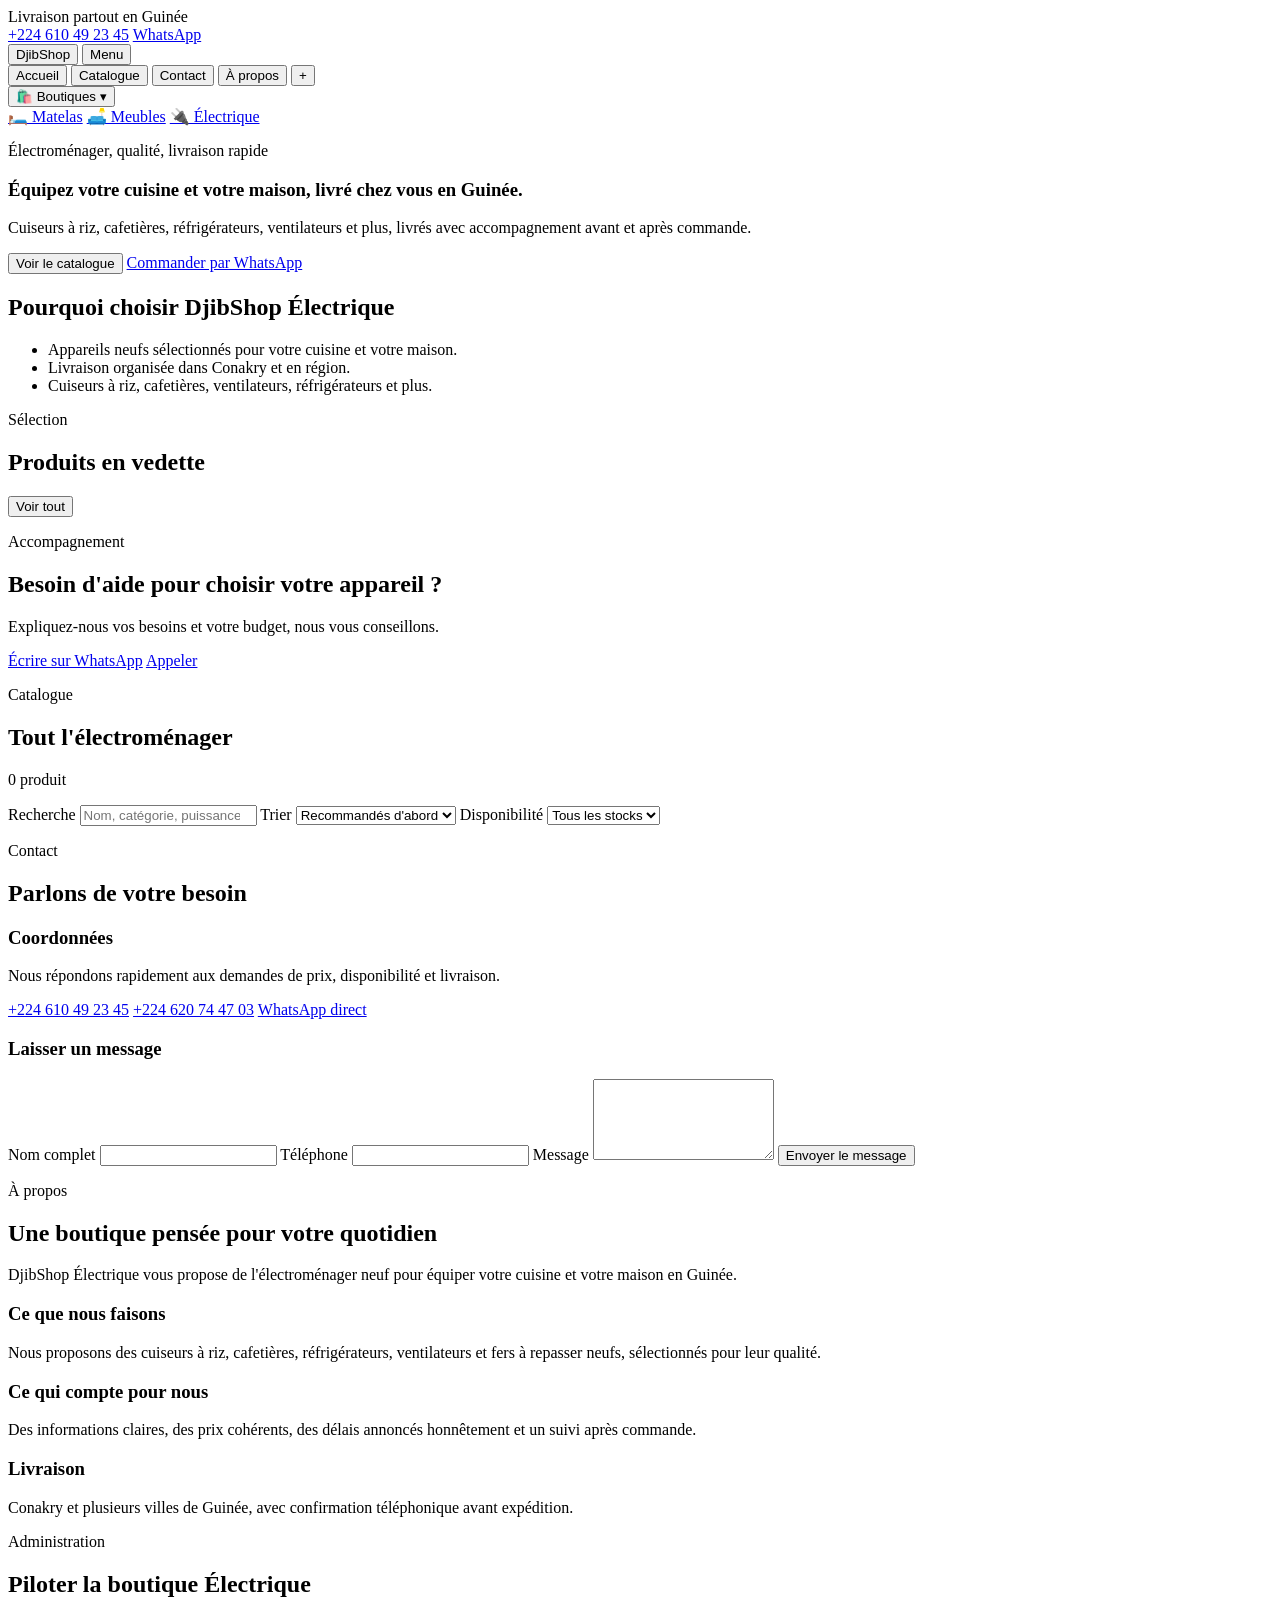
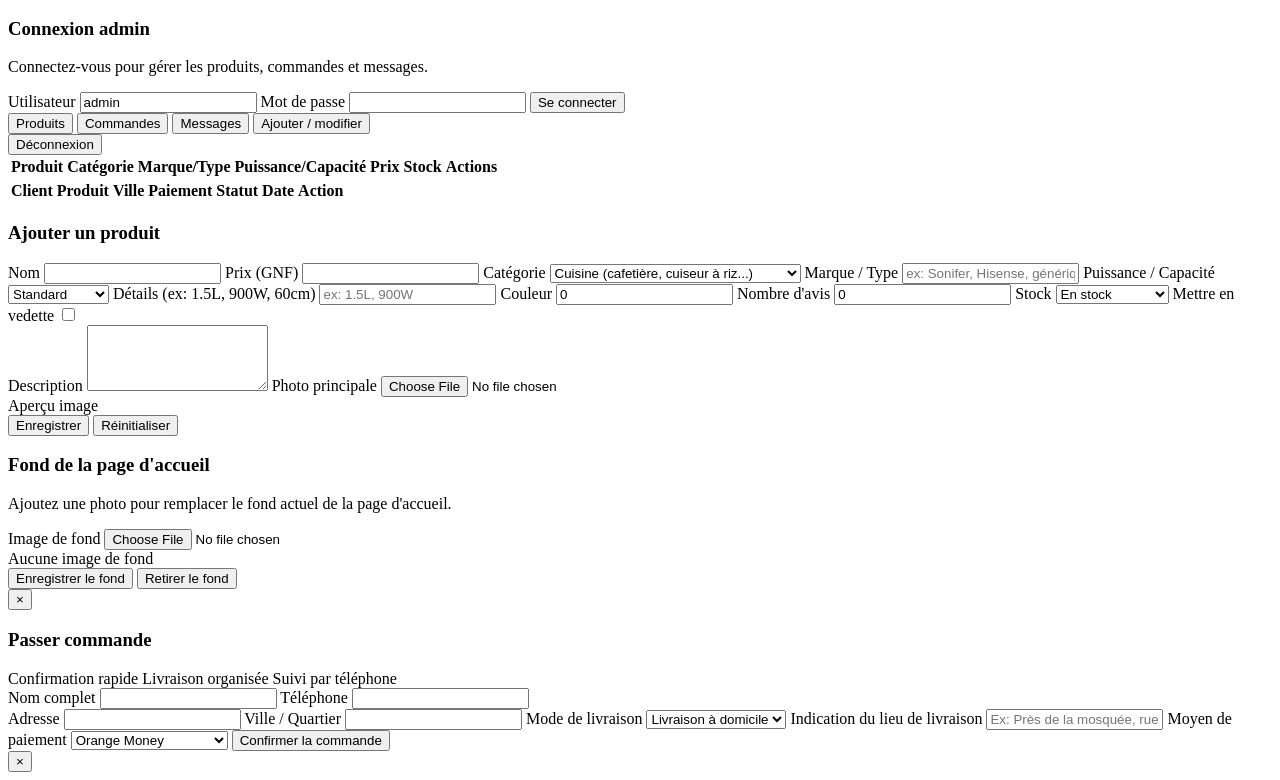
==== public_electrique/index.html @ 6bf1f2ea "Rename index.html to index.html" ====
<!DOCTYPE html>
<html lang="fr">
<head>
  <meta charset="UTF-8">
  <meta name="viewport" content="width=device-width, initial-scale=1.0">
  <title>DjibShop | Électroménager en Guinée</title>
  <meta name="description" content="DjibShop vend de l'électroménager neuf avec livraison partout en Guinée.">
  <meta name="theme-color" content="#14324a">
  <link rel="preconnect" href="https://fonts.googleapis.com">
  <link rel="preconnect" href="https://fonts.gstatic.com" crossorigin>
  <link href="https://fonts.googleapis.com/css2?family=Playfair+Display:wght@600;700&family=Source+Sans+3:wght@400;500;600;700&display=swap" rel="stylesheet">
  <link rel="stylesheet" href="styles.css">
</head>
<body>
  <div class="topbar">
    <span id="delivery-text">Livraison partout en Guinée</span>
    <div class="topbar-links">
      <a id="phone-link" href="tel:+224610492345">+224 610 49 23 45</a>
      <a id="whatsapp-link" href="https://wa.me/224610492345" target="_blank" rel="noopener noreferrer">WhatsApp</a>
    </div>
  </div>

  <header class="site-header">
    <button class="brand" data-page="home">Djib<span>Shop</span></button>
    <button class="menu-toggle" id="menu-toggle" aria-expanded="false" aria-controls="main-nav">Menu</button>
    <nav class="main-nav" id="main-nav">
      <button class="nav-link active" data-page="home">Accueil</button>
      <button class="nav-link" data-page="catalog">Catalogue</button>
      <button class="nav-link" data-page="contact">Contact</button>
      <button class="nav-link" data-page="about">À propos</button>
      <button class="nav-link nav-admin" data-page="admin">+</button>
      <div class="shop-switcher">
        <button class="shop-switcher-btn" id="shop-switcher-btn">🛍️ Boutiques ▾</button>
        <div class="shop-switcher-menu hidden" id="shop-switcher-menu">
          <a href="/matelas" class="shop-switcher-item">🛏️ Matelas</a>
          <a href="/meubles" class="shop-switcher-item">🛋️ Meubles</a>
          <a href="/electrique" class="shop-switcher-item active-shop">🔌 Électrique</a>
        </div>
      </div>
    </nav>
  </header>

  <main>
    <section class="page active" id="page-home">
      <section class="hero" id="home-hero">
        <div class="hero-copy">
          <p class="eyebrow">Électroménager, qualité, livraison rapide</p>
          <h1>Équipez votre cuisine et votre maison, livré chez vous en Guinée.</h1>
          <p id="hero-subheadline">Cuiseurs à riz, cafetières, réfrigérateurs, ventilateurs et plus, livrés avec accompagnement avant et après commande.</p>
          <div class="hero-actions">
            <button class="btn btn-primary" data-page="catalog">Voir le catalogue</button>
            <a class="btn btn-secondary" id="hero-whatsapp" href="https://wa.me/224610492345" target="_blank" rel="noopener noreferrer">Commander par WhatsApp</a>
          </div>
          <div class="hero-stats" id="hero-stats"></div>
        </div>
        <div class="hero-card">
          <h2>Pourquoi choisir DjibShop Électrique</h2>
          <ul class="bullet-list">
            <li>Appareils neufs sélectionnés pour votre cuisine et votre maison.</li>
            <li>Livraison organisée dans Conakry et en région.</li>
            <li>Cuiseurs à riz, cafetières, ventilateurs, réfrigérateurs et plus.</li>
          </ul>
        </div>
      </section>

      <section class="section">
        <div class="section-head">
          <div>
            <p class="section-kicker">Sélection</p>
            <h2>Produits en vedette</h2>
          </div>
          <button class="text-link" data-page="catalog">Voir tout</button>
        </div>
        <div class="filter-row" id="home-filters"></div>
        <div class="card-grid" id="home-products"></div>
      </section>

      <section class="contact-band">
        <div>
          <p class="section-kicker light">Accompagnement</p>
          <h2>Besoin d'aide pour choisir votre appareil ?</h2>
          <p>Expliquez-nous vos besoins et votre budget, nous vous conseillons.</p>
        </div>
        <div class="contact-band-actions">
          <a class="btn btn-accent" id="contact-band-whatsapp" href="https://wa.me/224610492345" target="_blank" rel="noopener noreferrer">Écrire sur WhatsApp</a>
          <a class="btn btn-ghost" id="contact-band-call" href="tel:+224620744703">Appeler</a>
        </div>
      </section>
    </section>

    <section class="page" id="page-catalog">
      <section class="section">
        <div class="section-head">
          <div>
            <p class="section-kicker">Catalogue</p>
            <h2>Tout l'électroménager</h2>
          </div>
          <p class="muted" id="catalog-count">0 produit</p>
        </div>
        <div class="catalog-toolbar">
          <label class="field inline-field">
            <span>Recherche</span>
            <input type="search" id="catalog-search" placeholder="Nom, catégorie, puissance...">
          </label>
          <label class="field inline-field">
            <span>Trier</span>
            <select id="catalog-sort">
              <option value="featured">Recommandés d'abord</option>
              <option value="price-asc">Prix croissant</option>
              <option value="price-desc">Prix décroissant</option>
              <option value="newest">Plus récents</option>
            </select>
          </label>
          <label class="field inline-field">
            <span>Disponibilité</span>
            <select id="catalog-stock">
              <option value="all">Tous les stocks</option>
              <option value="En stock">En stock</option>
              <option value="Sur commande">Sur commande</option>
            </select>
          </label>
        </div>
        <div class="filter-row" id="catalog-filters"></div>
        <div class="catalog-summary" id="catalog-summary"></div>
        <div class="card-grid" id="catalog-products"></div>
      </section>
    </section>

    <section class="page" id="page-contact">
      <section class="section narrow">
        <div class="section-head">
          <div>
            <p class="section-kicker">Contact</p>
            <h2>Parlons de votre besoin</h2>
          </div>
        </div>
        <div class="contact-layout">
          <div class="info-card">
            <h3>Coordonnées</h3>
            <p>Nous répondons rapidement aux demandes de prix, disponibilité et livraison.</p>
            <div class="contact-stack">
              <a id="contact-phone-primary" href="tel:+224610492345">+224 610 49 23 45</a>
              <a id="contact-phone-secondary" href="tel:+224620744703">+224 620 74 47 03</a>
              <a id="contact-wa-primary" href="https://wa.me/224610492345" target="_blank" rel="noopener noreferrer">WhatsApp direct</a>
            </div>
          </div>
          <form class="panel" id="contact-form">
            <h3>Laisser un message</h3>
            <label class="field">
              <span>Nom complet</span>
              <input type="text" name="full_name" required>
            </label>
            <label class="field">
              <span>Téléphone</span>
              <input type="tel" name="phone" required>
            </label>
            <label class="field">
              <span>Message</span>
              <textarea name="message" rows="5" required></textarea>
            </label>
            <button class="btn btn-primary" type="submit">Envoyer le message</button>
          </form>
        </div>
      </section>
    </section>

    <section class="page" id="page-about">
      <section class="section">
        <div class="about-hero">
          <div>
            <p class="section-kicker">À propos</p>
            <h2>Une boutique pensée pour votre quotidien</h2>
            <p id="about-body">DjibShop Électrique vous propose de l'électroménager neuf pour équiper votre cuisine et votre maison en Guinée.</p>
          </div>
        </div>
        <div class="about-grid">
          <article class="panel">
            <h3>Ce que nous faisons</h3>
            <p>Nous proposons des cuiseurs à riz, cafetières, réfrigérateurs, ventilateurs et fers à repasser neufs, sélectionnés pour leur qualité.</p>
          </article>
          <article class="panel">
            <h3>Ce qui compte pour nous</h3>
            <p>Des informations claires, des prix cohérents, des délais annoncés honnêtement et un suivi après commande.</p>
          </article>
          <article class="panel">
            <h3>Livraison</h3>
            <p>Conakry et plusieurs villes de Guinée, avec confirmation téléphonique avant expédition.</p>
          </article>
        </div>
      </section>
    </section>

    <section class="page" id="page-admin">
      <section class="section">
        <div class="section-head">
          <div>
            <p class="section-kicker">Administration</p>
            <h2>Piloter la boutique Électrique</h2>
          </div>
        </div>

        <div class="panel admin-login-panel" id="admin-login-panel">
          <form id="admin-login-form">
            <h3>Connexion admin</h3>
            <p class="muted">Connectez-vous pour gérer les produits, commandes et messages.</p>
            <label class="field">
              <span>Utilisateur</span>
              <input type="text" name="username" value="admin" required>
            </label>
            <label class="field">
              <span>Mot de passe</span>
              <input type="password" name="password" required>
            </label>
            <button class="btn btn-primary" type="submit">Se connecter</button>
          </form>
        </div>

        <div class="admin-shell hidden" id="admin-shell">
          <div class="metrics" id="metrics"></div>
          <div class="admin-toolbar">
            <div class="tab-row">
              <button class="tab-btn active" data-admin-tab="products">Produits</button>
              <button class="tab-btn" data-admin-tab="orders">Commandes</button>
              <button class="tab-btn" data-admin-tab="contacts">Messages</button>
              <button class="tab-btn" data-admin-tab="editor">Ajouter / modifier</button>
            </div>
            <button class="btn btn-secondary" id="admin-logout-btn">Déconnexion</button>
          </div>

          <section class="admin-tab active" id="admin-tab-products">
            <div class="table-wrap">
              <table>
                <thead>
                  <tr>
                    <th>Produit</th>
                    <th>Catégorie</th>
                    <th>Marque/Type</th>
                    <th>Puissance/Capacité</th>
                    <th>Prix</th>
                    <th>Stock</th>
                    <th>Actions</th>
                  </tr>
                </thead>
                <tbody id="admin-products-table"></tbody>
              </table>
            </div>
          </section>

          <section class="admin-tab" id="admin-tab-orders">
            <div class="table-wrap">
              <table>
                <thead>
                  <tr>
                    <th>Client</th>
                    <th>Produit</th>
                    <th>Ville</th>
                    <th>Paiement</th>
                    <th>Statut</th>
                    <th>Date</th>
                    <th>Action</th>
                  </tr>
                </thead>
                <tbody id="admin-orders-table"></tbody>
              </table>
            </div>
          </section>

          <section class="admin-tab" id="admin-tab-contacts">
            <div class="message-list" id="admin-contacts-list"></div>
          </section>

          <section class="admin-tab" id="admin-tab-editor">
            <form class="panel" id="product-form">
              <h3 id="product-form-title">Ajouter un produit</h3>
              <input type="hidden" name="id">
              <div class="form-grid">
                <label class="field">
                  <span>Nom</span>
                  <input type="text" name="name" required>
                </label>
                <label class="field">
                  <span>Prix (GNF)</span>
                  <input type="number" name="price_gnf" required>
                </label>
                <label class="field">
                  <span>Catégorie</span>
                  <select name="category" required>
                    <option value="cuisine">Cuisine (cafetière, cuiseur à riz...)</option>
                    <option value="froid">Froid (réfrigérateur, congélateur)</option>
                    <option value="climat">Climat (ventilateur, climatiseur)</option>
                    <option value="linge">Linge (fer à repasser, machine à laver)</option>
                    <option value="autre">Autre électroménager</option>
                  </select>
                </label>
                <label class="field">
                  <span>Marque / Type</span>
                  <input type="text" name="mattress_type" placeholder="ex: Sonifer, Hisense, générique..." required>
                </label>
                <label class="field">
                  <span>Puissance / Capacité</span>
                  <select name="size_label" required>
                    <option value="standard">Standard</option>
                    <option value="compact">Compact</option>
                    <option value="grand format">Grand format</option>
                  </select>
                </label>
                <label class="field">
                  <span>Détails (ex: 1.5L, 900W, 60cm)</span>
                  <input type="text" name="dimensions" placeholder="ex: 1.5L, 900W" required>
                </label>
                <label class="field">
                  <span>Couleur</span>
                  <input type="text" name="rating" placeholder="ex: Blanc, Argent..." value="0">
                </label>
                <label class="field">
                  <span>Nombre d'avis</span>
                  <input type="number" name="review_count" min="0" value="0">
                </label>
                <label class="field">
                  <span>Stock</span>
                  <select name="stock_status" required>
                    <option value="En stock">En stock</option>
                    <option value="Sur commande">Sur commande</option>
                  </select>
                </label>
                <label class="field check">
                  <span>Mettre en vedette</span>
                  <input type="checkbox" name="featured">
                </label>
              </div>
              <label class="field">
                <span>Description</span>
                <textarea name="description" rows="4" required></textarea>
              </label>
              <label class="field">
                <span>Photo principale</span>
                <input type="file" name="image_file" accept="image/png,image/jpeg,image/webp">
              </label>
              <div class="preview-box" id="product-image-preview">Aperçu image</div>
              <div class="button-row">
                <button class="btn btn-primary" type="submit">Enregistrer</button>
                <button class="btn btn-secondary" type="button" id="product-reset-btn">Réinitialiser</button>
              </div>
            </form>

            <form class="panel" id="site-settings-form">
              <h3>Fond de la page d'accueil</h3>
              <p class="muted">Ajoutez une photo pour remplacer le fond actuel de la page d'accueil.</p>
              <label class="field">
                <span>Image de fond</span>
                <input type="file" name="home_background_file" accept="image/png,image/jpeg,image/webp">
              </label>
              <div class="preview-box" id="home-background-preview">Aucune image de fond</div>
              <div class="button-row">
                <button class="btn btn-primary" type="submit">Enregistrer le fond</button>
                <button class="btn btn-secondary" type="button" id="clear-home-background-btn">Retirer le fond</button>
              </div>
            </form>
          </section>
        </div>
      </section>
    </section>
  </main>

  <div class="modal hidden" id="order-modal">
    <div class="modal-card">
      <button class="modal-close" id="close-order-modal" aria-label="Fermer">&times;</button>
      <h3>Passer commande</h3>
      <p class="muted" id="order-product-summary"></p>
      <div class="order-reassurance">
        <span>Confirmation rapide</span>
        <span>Livraison organisée</span>
        <span>Suivi par téléphone</span>
      </div>
      <form id="order-form">
        <input type="hidden" name="product_id">
        <div class="form-grid">
          <label class="field">
            <span>Nom complet</span>
            <input type="text" name="customer_name" required>
          </label>
          <label class="field">
            <span>Téléphone</span>
            <input type="tel" name="phone" required>
          </label>
        </div>
        <label class="field">
          <span>Adresse</span>
          <input type="text" name="address" required>
        </label>
        <label class="field">
          <span>Ville / Quartier</span>
          <input type="text" name="city" required>
        </label>
        <label class="field">
          <span>Mode de livraison</span>
          <select name="delivery_mode" id="delivery-mode" required>
            <option value="Livraison">Livraison à domicile</option>
            <option value="Retrait sur place">Retrait sur place</option>
          </select>
        </label>
        <label class="field" id="delivery-location-field">
          <span>Indication du lieu de livraison</span>
          <input type="text" name="notes" placeholder="Ex: Près de la mosquée, rue X...">
        </label>
        <label class="field">
          <span>Moyen de paiement</span>
          <select name="payment_method" required>
            <option value="Orange Money">Orange Money</option>
            <option value="Paiement à la livraison">Paiement à la livraison</option>
          </select>
        </label>
        <button class="btn btn-primary" type="submit">Confirmer la commande</button>
      </form>
    </div>
  </div>

  <div class="modal hidden" id="product-modal">
    <div class="modal-card modal-card-wide">
      <button class="modal-close" id="close-product-modal" aria-label="Fermer">&times;</button>
      <div class="product-detail" id="product-detail"></div>
    </div>
  </div>

  <div class="toast" id="toast"></div>
  <script src="/electrique/app.js"></script>
</body>
</html>
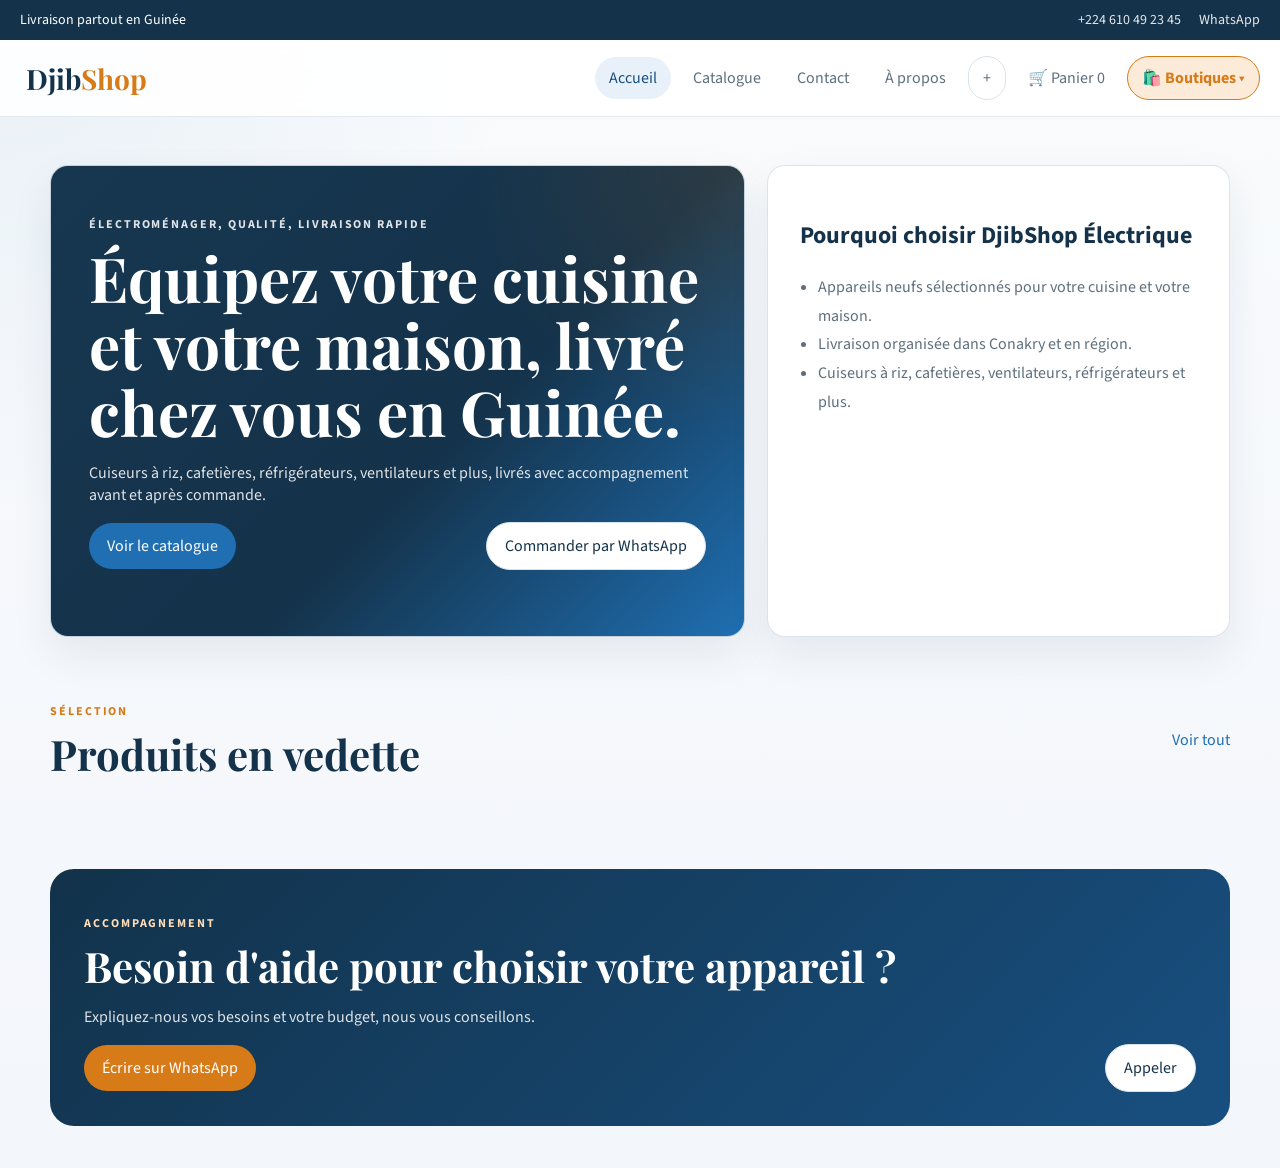
==== commit 46df942d: "Implement cart button and modal functionality Added cart button and modal for cart management, inclu" ====
--- a/public_electrique/index.html
+++ b/public_electrique/index.html
@@ -29,6 +29,7 @@
       <button class="nav-link" data-page="contact">Contact</button>
       <button class="nav-link" data-page="about">À propos</button>
       <button class="nav-link nav-admin" data-page="admin">+</button>
+      <button class="nav-link cart-btn" id="cart-btn">🛒 Panier <span class="cart-badge" id="cart-badge">0</span></button>
       <div class="shop-switcher">
         <button class="shop-switcher-btn" id="shop-switcher-btn">🛍️ Boutiques ▾</button>
         <div class="shop-switcher-menu hidden" id="shop-switcher-menu">
@@ -252,7 +253,9 @@
                 <thead>
                   <tr>
                     <th>Client</th>
-                    <th>Produit</th>
+                    <th>Articles</th>
+                    <th>Total</th>
+                    <th>Mode</th>
                     <th>Ville</th>
                     <th>Paiement</th>
                     <th>Statut</th>
@@ -326,6 +329,11 @@
                 <label class="field check">
                   <span>Mettre en vedette</span>
                   <input type="checkbox" name="featured">
+                </label>
+                <label class="field">
+                  <span>Lieu de retrait (si "Retrait sur place")</span>
+                  <input type="text" name="pickup_location" list="pickup-location-list" placeholder="ex: Hamdallaye Pharmacie">
+                  <datalist id="pickup-location-list"></datalist>
                 </label>
               </div>
               <label class="field">
@@ -366,14 +374,13 @@
     <div class="modal-card">
       <button class="modal-close" id="close-order-modal" aria-label="Fermer">&times;</button>
       <h3>Passer commande</h3>
-      <p class="muted" id="order-product-summary"></p>
       <div class="order-reassurance">
         <span>Confirmation rapide</span>
         <span>Livraison organisée</span>
         <span>Suivi par téléphone</span>
       </div>
+      <div id="order-cart-summary" class="cart-order-summary"></div>
       <form id="order-form">
-        <input type="hidden" name="product_id">
         <div class="form-grid">
           <label class="field">
             <span>Nom complet</span>
@@ -385,19 +392,20 @@
           </label>
         </div>
         <label class="field">
+          <span>Mode de livraison</span>
+          <select name="delivery_mode" id="delivery-mode" required>
+            <option value="Livraison">Livraison à domicile</option>
+            <option value="Retrait sur place">Retrait sur place</option>
+          </select>
+        </label>
+        <p class="muted hidden" id="pickup-note">Pas besoin d'adresse : nous vous contacterons pour convenir du lieu et de l'heure de retrait.</p>
+        <label class="field" id="address-field">
           <span>Adresse</span>
           <input type="text" name="address" required>
         </label>
         <label class="field">
           <span>Ville / Quartier</span>
           <input type="text" name="city" required>
-        </label>
-        <label class="field">
-          <span>Mode de livraison</span>
-          <select name="delivery_mode" id="delivery-mode" required>
-            <option value="Livraison">Livraison à domicile</option>
-            <option value="Retrait sur place">Retrait sur place</option>
-          </select>
         </label>
         <label class="field" id="delivery-location-field">
           <span>Indication du lieu de livraison</span>
@@ -415,6 +423,22 @@
     </div>
   </div>
 
+  <div class="modal hidden" id="cart-modal">
+    <div class="modal-card">
+      <button class="modal-close" id="close-cart-modal" aria-label="Fermer">&times;</button>
+      <h3>Votre panier</h3>
+      <div id="cart-items-list"></div>
+      <div class="cart-total-row">
+        <strong>Total</strong>
+        <span id="cart-total-amount">0 GNF</span>
+      </div>
+      <div class="button-row">
+        <button class="btn btn-secondary" id="cart-clear-btn">Vider le panier</button>
+        <button class="btn btn-primary" id="cart-checkout-btn">Passer la commande</button>
+      </div>
+    </div>
+  </div>
+
   <div class="modal hidden" id="product-modal">
     <div class="modal-card modal-card-wide">
       <button class="modal-close" id="close-product-modal" aria-label="Fermer">&times;</button>
--- a/public_electrique/styles.css
+++ b/public_electrique/styles.css
@@ -0,0 +1,757 @@
+:root {
+  --ink: #14324a;
+  --ink-soft: #5e6f7e;
+  --line: #d8e2ea;
+  --bg: #f5f7fb;
+  --panel: #ffffff;
+  --blue: #1f6fb2;
+  --blue-dark: #184f80;
+  --gold: #d77b19;
+  --gold-soft: #fbebd8;
+  --danger: #b44e43;
+  --radius: 18px;
+  --radius-sm: 10px;
+  --shadow: 0 18px 40px rgba(20, 50, 74, 0.08);
+}
+
+* { box-sizing: border-box; }
+html { scroll-behavior: smooth; }
+body {
+  margin: 0;
+  font-family: "Source Sans 3", sans-serif;
+  color: var(--ink);
+  background:
+    radial-gradient(circle at top left, rgba(31, 111, 178, 0.08), transparent 30%),
+    linear-gradient(180deg, #f9fbfd 0%, #f3f6fb 100%);
+}
+
+a, button, input, textarea, select { font: inherit; }
+button { cursor: pointer; }
+.hidden { display: none !important; }
+
+.topbar {
+  background: var(--ink);
+  color: #fff;
+  padding: 10px 20px;
+  display: flex;
+  justify-content: space-between;
+  gap: 16px;
+  font-size: 14px;
+}
+
+.topbar a { color: #fff; opacity: 0.88; text-decoration: none; }
+.topbar-links { display: flex; gap: 18px; flex-wrap: wrap; }
+
+.site-header {
+  position: sticky;
+  top: 0;
+  z-index: 20;
+  display: flex;
+  align-items: center;
+  justify-content: space-between;
+  gap: 16px;
+  padding: 16px 20px;
+  background: rgba(255, 255, 255, 0.9);
+  backdrop-filter: blur(16px);
+  border-bottom: 1px solid rgba(216, 226, 234, 0.75);
+}
+
+.brand {
+  background: none;
+  border: 0;
+  font-family: "Playfair Display", serif;
+  font-size: 28px;
+  font-weight: 700;
+  color: var(--ink);
+}
+
+.brand span { color: var(--gold); }
+
+.menu-toggle {
+  display: none;
+  border: 1px solid var(--line);
+  background: var(--panel);
+  border-radius: 999px;
+  padding: 10px 14px;
+}
+
+.main-nav { display: flex; gap: 8px; align-items: center; flex-wrap: wrap; }
+
+.nav-link {
+  border: 0;
+  background: none;
+  padding: 10px 14px;
+  border-radius: 999px;
+  color: var(--ink-soft);
+}
+
+.nav-link.active,
+.nav-link:hover {
+  background: #e8f1f9;
+  color: var(--blue-dark);
+}
+
+.nav-admin { border: 1px solid var(--line); }
+.page { display: none; }
+.page.active { display: block; }
+
+.hero,
+.section,
+.contact-band {
+  width: min(1180px, calc(100% - 32px));
+  margin: 0 auto;
+}
+
+.hero {
+  padding: 48px 0 28px;
+  display: grid;
+  grid-template-columns: 1.2fr 0.8fr;
+  gap: 22px;
+  align-items: stretch;
+  position: relative;
+  isolation: isolate;
+}
+
+.hero > * {
+  position: relative;
+  z-index: 1;
+}
+
+.hero.hero-with-cover {
+  padding: 32px;
+  border-radius: calc(var(--radius) + 10px);
+  overflow: hidden;
+}
+
+.hero.hero-with-cover::before {
+  content: "";
+  position: absolute;
+  inset: 0;
+  z-index: 0;
+  background-image:
+    linear-gradient(105deg, rgba(9, 20, 31, 0.84), rgba(20, 50, 74, 0.58)),
+    var(--hero-background-image);
+  background-position: center;
+  background-size: cover;
+}
+
+.hero.hero-with-cover .hero-copy,
+.hero.hero-with-cover .hero-card {
+  background: rgba(255, 255, 255, 0.12);
+  border-color: rgba(255, 255, 255, 0.2);
+  box-shadow: none;
+  backdrop-filter: blur(12px);
+}
+
+.hero.hero-with-cover .hero-card h2,
+.hero.hero-with-cover .hero-card p,
+.hero.hero-with-cover .hero-card li,
+.hero.hero-with-cover .hero-card .bullet-list {
+  color: rgba(255, 255, 255, 0.9);
+}
+
+.hero-copy,
+.hero-card,
+.panel,
+.info-card,
+.metric-card,
+.message-item,
+.product-card {
+  background: var(--panel);
+  border: 1px solid rgba(216, 226, 234, 0.9);
+  border-radius: var(--radius);
+  box-shadow: var(--shadow);
+}
+
+.hero-copy {
+  padding: 38px;
+  background:
+    radial-gradient(circle at top right, rgba(215, 123, 25, 0.13), transparent 32%),
+    linear-gradient(135deg, #173750 0%, #14324a 58%, #1f6fb2 100%);
+  color: #fff;
+}
+
+.hero-card { padding: 32px; }
+
+.eyebrow,
+.section-kicker {
+  text-transform: uppercase;
+  letter-spacing: 0.16em;
+  font-size: 12px;
+  font-weight: 700;
+  color: var(--gold);
+}
+
+.section-kicker.light { color: #ffdcb8; }
+
+.hero h1,
+.section h2,
+.contact-band h2,
+.about-hero h2 {
+  font-family: "Playfair Display", serif;
+  line-height: 1.08;
+  margin: 12px 0;
+}
+
+.hero h1 { font-size: clamp(38px, 6vw, 62px); }
+.section h2,
+.contact-band h2,
+.about-hero h2 { font-size: clamp(28px, 4vw, 42px); }
+
+.hero-copy p,
+.contact-band p { color: rgba(255, 255, 255, 0.86); }
+.hero-card p,
+.panel p,
+.info-card p,
+.about-hero p { color: var(--ink-soft); }
+
+.hero-actions,
+.button-row,
+.contact-band-actions,
+.section-head,
+.admin-toolbar {
+  display: flex;
+  gap: 12px;
+  align-items: center;
+  justify-content: space-between;
+  flex-wrap: wrap;
+}
+
+.btn,
+.text-link {
+  border-radius: 999px;
+  border: 0;
+  padding: 12px 18px;
+  text-decoration: none;
+  transition: 0.2s ease;
+}
+
+.btn:hover,
+.text-link:hover { transform: translateY(-1px); }
+.btn-primary { background: var(--blue); color: #fff; }
+.btn-primary:hover { background: var(--blue-dark); }
+.btn-secondary,
+.btn-ghost { background: #fff; color: var(--ink); border: 1px solid var(--line); }
+.btn-accent { background: var(--gold); color: #fff; }
+.text-link { background: none; color: var(--blue); padding-inline: 0; }
+
+.hero-stats,
+.metrics,
+.about-grid,
+.contact-layout,
+.form-grid {
+  display: grid;
+  gap: 16px;
+}
+
+.hero-stats { grid-template-columns: repeat(3, minmax(0, 1fr)); margin-top: 28px; }
+.metrics { grid-template-columns: repeat(auto-fit, minmax(180px, 1fr)); margin-bottom: 20px; }
+.about-grid { grid-template-columns: repeat(auto-fit, minmax(220px, 1fr)); }
+.contact-layout { grid-template-columns: 0.9fr 1.1fr; }
+.form-grid { grid-template-columns: repeat(2, minmax(0, 1fr)); }
+
+.stat-box,
+.metric-card {
+  padding: 18px;
+  border-radius: var(--radius-sm);
+  background: rgba(255, 255, 255, 0.1);
+}
+
+.metric-card { background: var(--panel); border: 1px solid var(--line); }
+.stat-box strong,
+.metric-card strong { display: block; font-size: 28px; }
+
+.section,
+.contact-band { padding: 26px 0 36px; }
+.narrow { width: min(980px, calc(100% - 32px)); }
+
+.filter-row {
+  display: flex;
+  flex-wrap: wrap;
+  gap: 10px;
+  margin: 20px 0 24px;
+}
+
+.catalog-toolbar,
+.catalog-summary,
+.product-actions,
+.detail-header,
+.detail-meta-grid,
+.detail-cta-row,
+.order-reassurance {
+  display: flex;
+  gap: 12px;
+  flex-wrap: wrap;
+}
+
+.catalog-toolbar {
+  align-items: end;
+  margin-top: 18px;
+}
+
+.inline-field {
+  flex: 1 1 220px;
+  margin-bottom: 0;
+}
+
+.catalog-summary {
+  margin: -4px 0 8px;
+}
+
+.summary-pill {
+  padding: 8px 12px;
+  border-radius: 999px;
+  background: #edf4fa;
+  color: var(--blue-dark);
+  font-size: 13px;
+  font-weight: 600;
+}
+
+.filter-btn,
+.tab-btn,
+.status-select {
+  border: 1px solid var(--line);
+  background: var(--panel);
+  border-radius: 999px;
+  padding: 10px 14px;
+}
+
+.filter-btn.active,
+.tab-btn.active {
+  background: var(--ink);
+  color: #fff;
+  border-color: var(--ink);
+}
+
+.card-grid {
+  display: grid;
+  grid-template-columns: repeat(auto-fit, minmax(240px, 1fr));
+  gap: 18px;
+}
+
+.product-card { overflow: hidden; }
+.product-card { display: flex; flex-direction: column; }
+
+.product-image {
+  height: 190px;
+  background: linear-gradient(135deg, #e9f2fb, #f9e8d7);
+  display: flex;
+  align-items: center;
+  justify-content: center;
+}
+
+.product-image img {
+  width: 100%;
+  height: 100%;
+  object-fit: cover;
+}
+
+.product-placeholder { font-size: 48px; }
+.product-content { padding: 18px; display: flex; flex-direction: column; flex: 1; }
+
+.badge-row,
+.meta-row {
+  display: flex;
+  gap: 8px;
+  flex-wrap: wrap;
+  margin-bottom: 10px;
+}
+
+.badge,
+.meta {
+  border-radius: 999px;
+  padding: 4px 10px;
+  font-size: 12px;
+}
+
+.badge { background: var(--gold-soft); color: #93500d; }
+.meta { background: #f1f5f8; color: var(--ink-soft); }
+.product-card h3,
+.panel h3,
+.info-card h3 { margin: 0 0 8px; font-size: 22px; }
+
+.price-row {
+  display: flex;
+  justify-content: space-between;
+  align-items: center;
+  gap: 12px;
+  margin-top: 14px;
+}
+
+.product-actions {
+  margin-top: auto;
+  align-items: center;
+  justify-content: space-between;
+}
+
+.product-actions .btn { white-space: nowrap; }
+.btn-linkish {
+  border: 0;
+  padding: 0;
+  background: none;
+  color: var(--blue);
+  font-weight: 700;
+}
+
+.price { font-size: 26px; font-weight: 700; color: var(--blue-dark); }
+.muted { color: var(--ink-soft); margin: 0; }
+
+.contact-band {
+  background: linear-gradient(135deg, #12324a 0%, #184f80 100%);
+  border-radius: calc(var(--radius) + 6px);
+  padding: 34px;
+  margin-bottom: 42px;
+  color: #fff;
+}
+
+.panel,
+.info-card { padding: 24px; }
+
+.field {
+  display: grid;
+  gap: 8px;
+  margin-bottom: 14px;
+}
+
+.field.check { align-content: center; }
+
+.field input,
+.field textarea,
+.field select {
+  width: 100%;
+  border: 1px solid var(--line);
+  border-radius: 12px;
+  padding: 12px 14px;
+  background: #fff;
+}
+
+.contact-stack { display: grid; gap: 10px; }
+.contact-stack a { color: var(--blue-dark); text-decoration: none; }
+
+.about-hero {
+  margin-bottom: 18px;
+  padding: 30px;
+  border-radius: var(--radius);
+  background: linear-gradient(135deg, #edf4fa, #f7efe6);
+  border: 1px solid var(--line);
+}
+
+.table-wrap {
+  overflow: auto;
+  background: var(--panel);
+  border: 1px solid var(--line);
+  border-radius: var(--radius);
+}
+
+table {
+  width: 100%;
+  border-collapse: collapse;
+  min-width: 720px;
+}
+
+th,
+td {
+  padding: 14px;
+  border-bottom: 1px solid var(--line);
+  text-align: left;
+  vertical-align: top;
+}
+
+th {
+  font-size: 12px;
+  text-transform: uppercase;
+  letter-spacing: 0.08em;
+  color: var(--ink-soft);
+}
+
+.message-list { display: grid; gap: 14px; }
+.message-item { padding: 20px; }
+
+.preview-box {
+  min-height: 140px;
+  border: 1px dashed var(--line);
+  border-radius: 14px;
+  display: flex;
+  align-items: center;
+  justify-content: center;
+  color: var(--ink-soft);
+  overflow: hidden;
+  margin-bottom: 14px;
+}
+
+.preview-box img {
+  width: 100%;
+  height: 220px;
+  object-fit: cover;
+}
+
+#home-background-preview span {
+  text-align: center;
+}
+
+.admin-tab { display: none; }
+.admin-tab.active { display: block; }
+
+#site-settings-form {
+  margin-top: 18px;
+}
+
+.modal {
+  position: fixed;
+  inset: 0;
+  background: rgba(20, 50, 74, 0.55);
+  display: flex;
+  align-items: center;
+  justify-content: center;
+  padding: 16px;
+  z-index: 40;
+}
+
+.modal-card {
+  width: min(620px, 100%);
+  background: #fff;
+  border-radius: 24px;
+  padding: 26px;
+  position: relative;
+  max-height: calc(100vh - 32px);
+  overflow-y: auto;
+}
+
+#order-form .btn {
+  width: 100%;
+  margin-top: 8px;
+}
+
+.modal-card-wide {
+  width: min(920px, 100%);
+}
+
+.modal-close {
+  position: absolute;
+  top: 12px;
+  right: 12px;
+  width: 38px;
+  height: 38px;
+  border: 0;
+  border-radius: 50%;
+  background: #eff3f7;
+  font-size: 22px;
+}
+
+.product-detail {
+  display: grid;
+  grid-template-columns: 0.95fr 1.05fr;
+  gap: 22px;
+}
+
+.product-detail-visual {
+  min-height: 300px;
+  border-radius: 20px;
+  overflow: hidden;
+  background: linear-gradient(135deg, #e9f2fb, #f9e8d7);
+  display: flex;
+  align-items: center;
+  justify-content: center;
+}
+
+.product-detail-visual img {
+  width: 100%;
+  height: 100%;
+  object-fit: cover;
+}
+
+.detail-copy h3 {
+  margin: 0;
+  font-size: 32px;
+}
+
+.detail-header {
+  align-items: center;
+  margin-bottom: 10px;
+}
+
+.detail-meta-grid {
+  margin: 16px 0;
+}
+
+.detail-meta-item {
+  flex: 1 1 180px;
+  padding: 14px;
+  border: 1px solid var(--line);
+  border-radius: 16px;
+  background: #f8fbfe;
+}
+
+.detail-meta-item strong {
+  display: block;
+  margin-bottom: 4px;
+  font-size: 13px;
+  color: var(--ink-soft);
+}
+
+.detail-note {
+  margin: 18px 0;
+  padding: 16px;
+  border-radius: 16px;
+  background: var(--gold-soft);
+  color: #7b4a0e;
+}
+
+.detail-cta-row {
+  align-items: center;
+  margin-top: 18px;
+}
+
+.order-reassurance {
+  margin: 14px 0 18px;
+}
+
+.order-reassurance span {
+  padding: 8px 12px;
+  border-radius: 999px;
+  background: #edf4fa;
+  color: var(--blue-dark);
+  font-size: 13px;
+  font-weight: 600;
+}
+
+.toast {
+  position: fixed;
+  right: 20px;
+  bottom: 20px;
+  background: var(--ink);
+  color: #fff;
+  padding: 12px 16px;
+  border-radius: 14px;
+  opacity: 0;
+  transform: translateY(8px);
+  transition: 0.25s ease;
+}
+
+.toast.show {
+  opacity: 1;
+  transform: translateY(0);
+}
+
+.bullet-list {
+  padding-left: 18px;
+  line-height: 1.8;
+  color: var(--ink-soft);
+}
+
+@media (max-width: 900px) {
+  .hero,
+  .contact-layout { grid-template-columns: 1fr; }
+  .form-grid { grid-template-columns: 1fr; }
+  .product-detail { grid-template-columns: 1fr; }
+}
+
+@media (max-width: 720px) {
+  .menu-toggle { display: inline-flex; }
+  .main-nav {
+    display: none;
+    width: 100%;
+    flex-direction: column;
+    align-items: stretch;
+  }
+  .main-nav.open { display: flex; }
+  .site-header { flex-wrap: wrap; }
+  .hero-copy,
+  .hero-card,
+  .panel,
+  .info-card { padding: 20px; }
+  .hero-stats { grid-template-columns: 1fr; }
+  .topbar {
+    flex-direction: column;
+    align-items: flex-start;
+  }
+  .contact-band { padding: 24px; }
+}
+
+/* ===== SHOP SWITCHER ===== */
+.shop-switcher { position: relative; }
+
+.shop-switcher-btn {
+  background: var(--gold-soft) !important;
+  color: var(--gold) !important;
+  border: 1px solid var(--gold) !important;
+  font-weight: 700;
+}
+
+.shop-switcher-btn:hover {
+  background: var(--gold) !important;
+  color: #fff !important;
+}
+
+.shop-switcher-menu {
+  position: absolute;
+  top: calc(100% + 8px);
+  right: 0;
+  background: var(--panel);
+  border: 1px solid var(--line);
+  border-radius: var(--radius-sm);
+  box-shadow: var(--shadow);
+  min-width: 180px;
+  z-index: 50;
+  overflow: hidden;
+}
+
+.shop-switcher-item {
+  display: block;
+  padding: 14px 18px;
+  text-decoration: none;
+  color: var(--ink);
+  font-weight: 600;
+  transition: 0.2s ease;
+  border-bottom: 1px solid var(--line);
+}
+
+.shop-switcher-item:last-child { border-bottom: 0; }
+.shop-switcher-item:hover { background: #edf4fa; color: var(--blue-dark); }
+.shop-switcher-item.active-shop { background: var(--gold-soft); color: var(--gold); }
+
+/* ===== SHOP SWITCHER ===== */
+.shop-switcher { position: relative; }
+
+.shop-switcher-btn {
+  border: 1px solid var(--gold);
+  background: var(--gold-soft);
+  color: var(--gold);
+  border-radius: 999px;
+  padding: 10px 14px;
+  font-weight: 700;
+  cursor: pointer;
+  transition: 0.2s ease;
+}
+
+.shop-switcher-btn:hover {
+  background: var(--gold);
+  color: #fff;
+}
+
+.shop-switcher-menu {
+  position: absolute;
+  top: calc(100% + 8px);
+  right: 0;
+  background: var(--panel);
+  border: 1px solid var(--line);
+  border-radius: var(--radius-sm);
+  box-shadow: var(--shadow);
+  min-width: 180px;
+  z-index: 100;
+  overflow: hidden;
+}
+
+.shop-switcher-item {
+  display: block;
+  padding: 14px 18px;
+  text-decoration: none;
+  color: var(--ink);
+  font-weight: 600;
+  transition: 0.2s ease;
+  border-bottom: 1px solid var(--line);
+}
+
+.shop-switcher-item:last-child { border-bottom: 0; }
+.shop-switcher-item:hover { background: #edf4fa; color: var(--blue-dark); }
+.shop-switcher-item.active-shop { background: var(--gold-soft); color: var(--gold); }
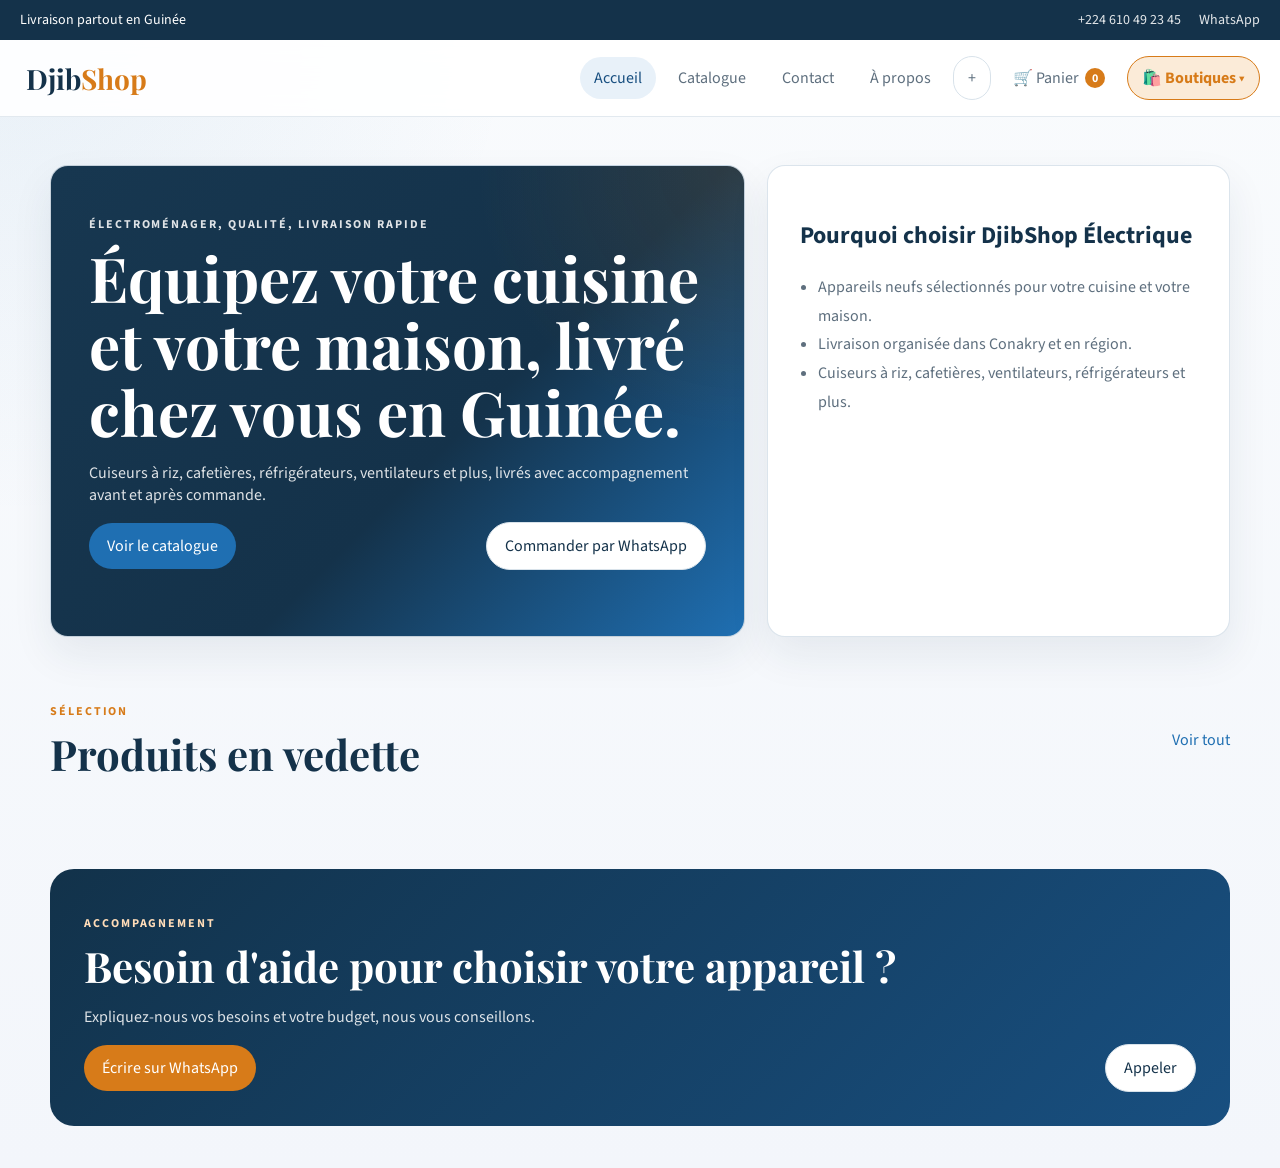
==== commit 6ba3dee0: "Update file input to allow multiple images" ====
--- a/public_electrique/index.html
+++ b/public_electrique/index.html
@@ -341,8 +341,8 @@
                 <textarea name="description" rows="4" required></textarea>
               </label>
               <label class="field">
-                <span>Photo principale</span>
-                <input type="file" name="image_file" accept="image/png,image/jpeg,image/webp">
+                <span>Photos (jusqu'à 6)</span>
+                <input type="file" name="image_file" accept="image/png,image/jpeg,image/webp" multiple>
               </label>
               <div class="preview-box" id="product-image-preview">Aperçu image</div>
               <div class="button-row">
--- a/public_electrique/styles.css
+++ b/public_electrique/styles.css
@@ -755,3 +755,82 @@
 .shop-switcher-item:last-child { border-bottom: 0; }
 .shop-switcher-item:hover { background: #edf4fa; color: var(--blue-dark); }
 .shop-switcher-item.active-shop { background: var(--gold-soft); color: var(--gold); }
+
+/* ===== PANIER ===== */
+.cart-btn {
+  position: relative;
+  display: inline-flex;
+  align-items: center;
+  gap: 6px;
+}
+
+.cart-badge {
+  display: inline-flex;
+  align-items: center;
+  justify-content: center;
+  min-width: 20px;
+  height: 20px;
+  padding: 0 6px;
+  border-radius: 999px;
+  background: var(--gold);
+  color: #fff;
+  font-size: 12px;
+  font-weight: 700;
+}
+
+.cart-order-summary {
+  margin: 10px 0 16px;
+  padding: 14px;
+  border-radius: 14px;
+  background: #f8fbfe;
+  border: 1px solid var(--line);
+}
+
+.cart-order-summary ul { margin: 0; }
+.cart-order-summary p { margin: 10px 0 0; }
+
+.cart-item {
+  display: flex;
+  align-items: center;
+  justify-content: space-between;
+  gap: 12px;
+  padding: 12px 0;
+  border-bottom: 1px solid var(--line);
+}
+
+.cart-item:last-child { border-bottom: 0; }
+
+.cart-item-info { display: grid; gap: 2px; }
+
+.cart-item-controls {
+  display: flex;
+  align-items: center;
+  gap: 8px;
+}
+
+.cart-qty-btn {
+  width: 30px;
+  height: 30px;
+  border-radius: 50%;
+  border: 1px solid var(--line);
+  background: #fff;
+  font-size: 16px;
+  line-height: 1;
+}
+
+.cart-remove-btn {
+  border: 0;
+  background: none;
+  font-size: 16px;
+  padding: 4px;
+}
+
+.cart-total-row {
+  display: flex;
+  justify-content: space-between;
+  align-items: center;
+  padding: 14px 0;
+  margin-top: 6px;
+  border-top: 2px solid var(--line);
+  font-size: 18px;
+}
